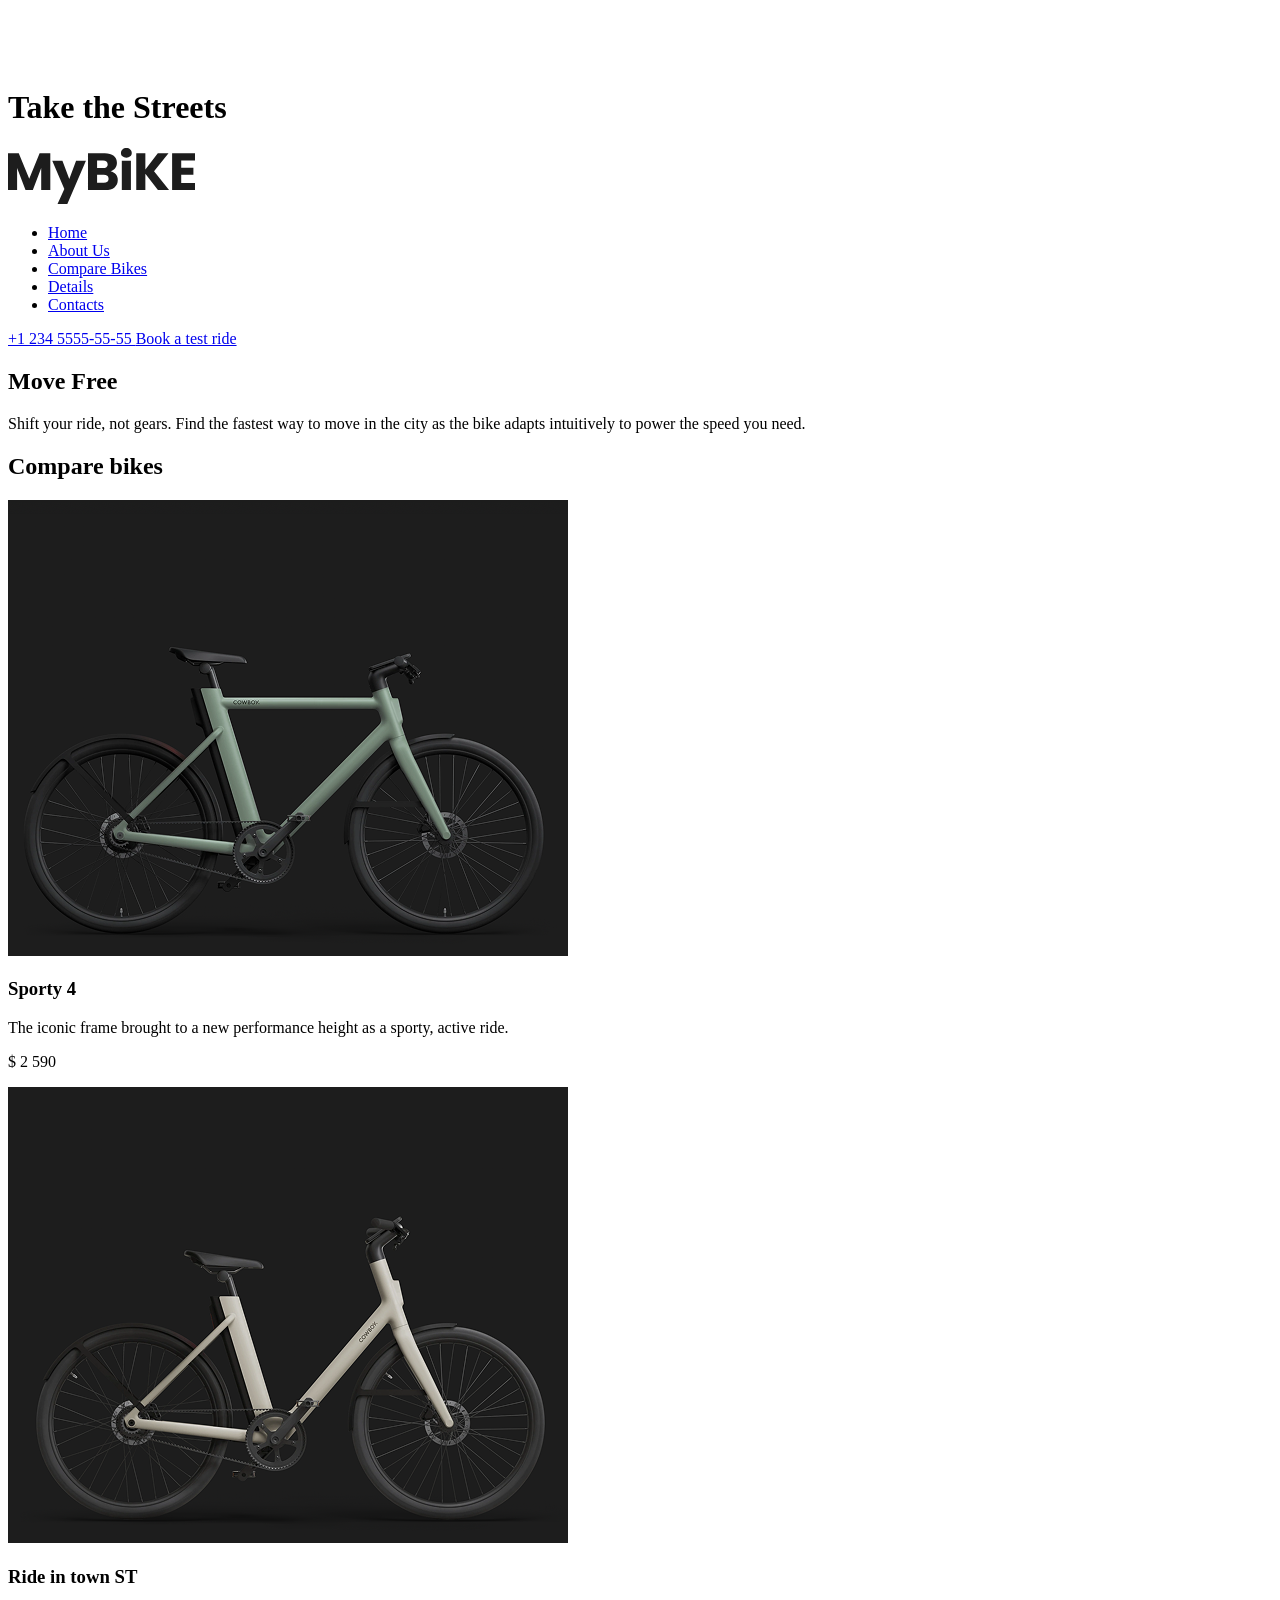
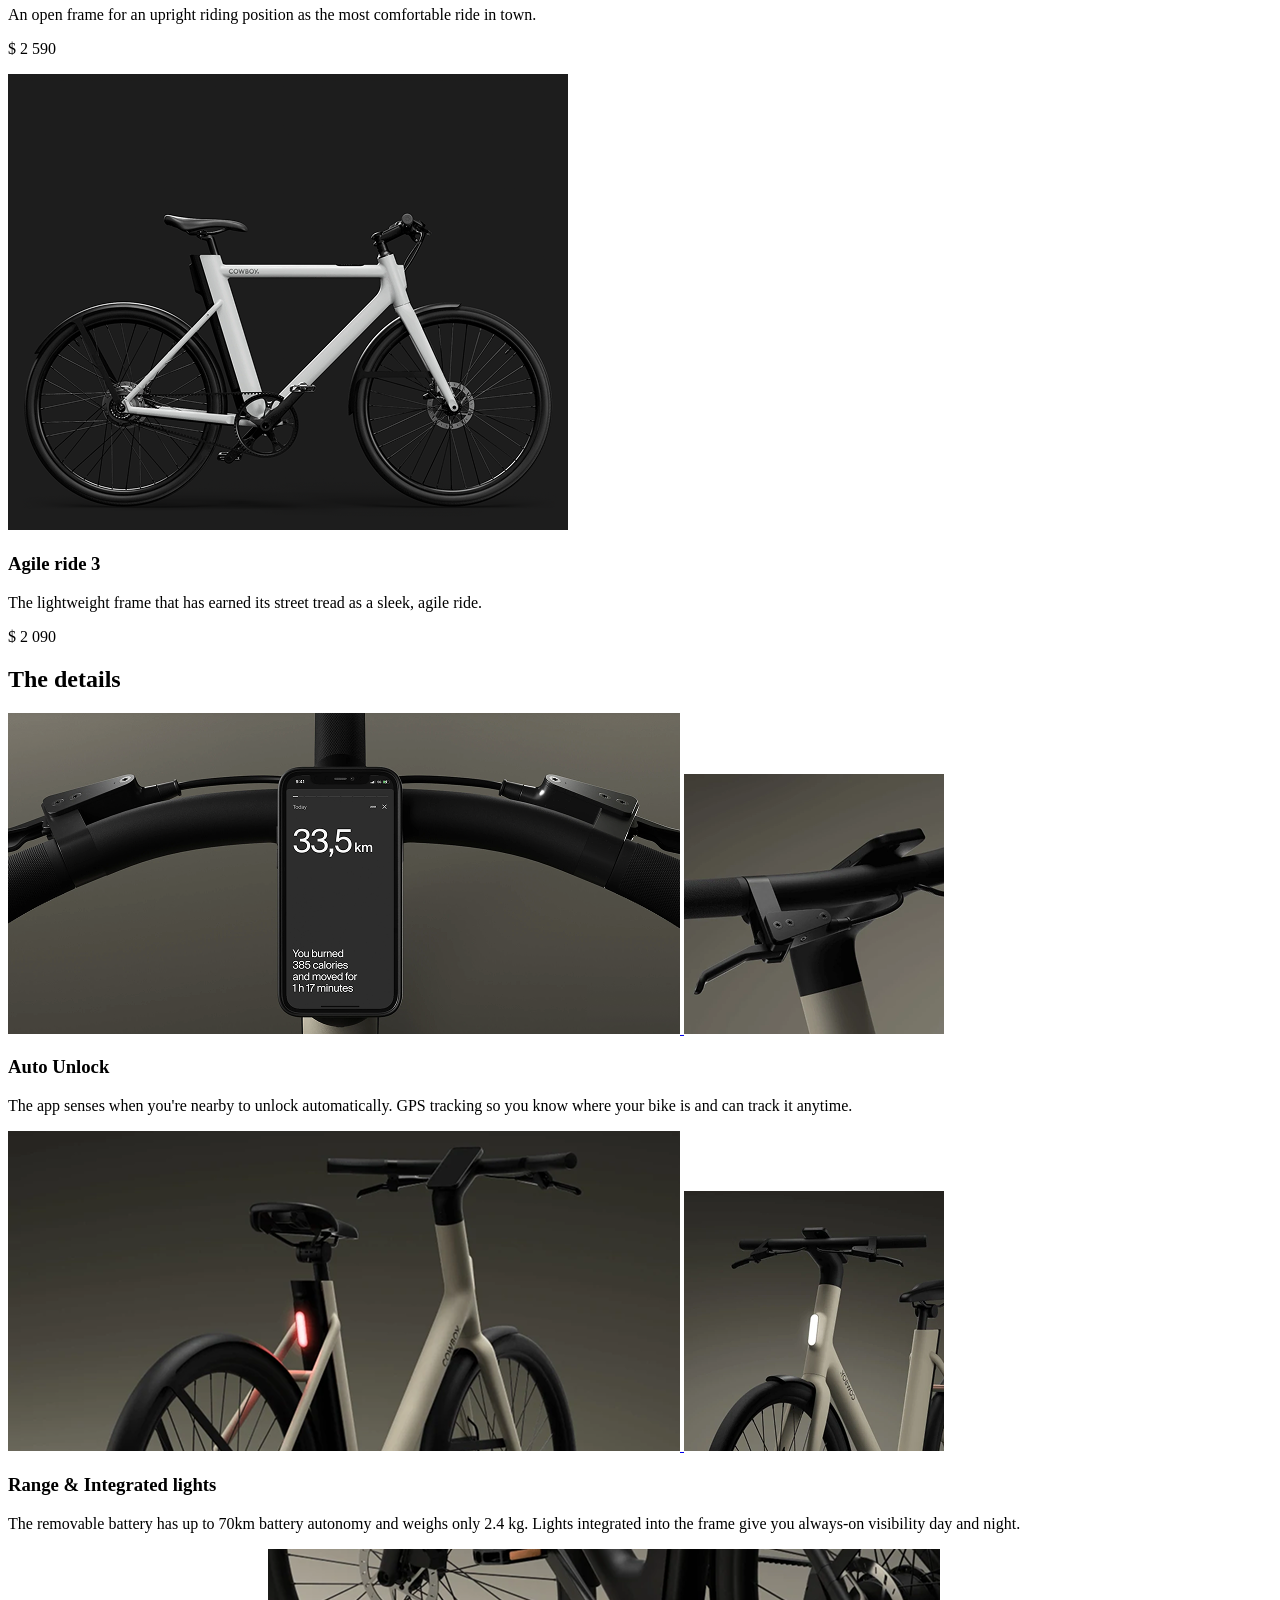
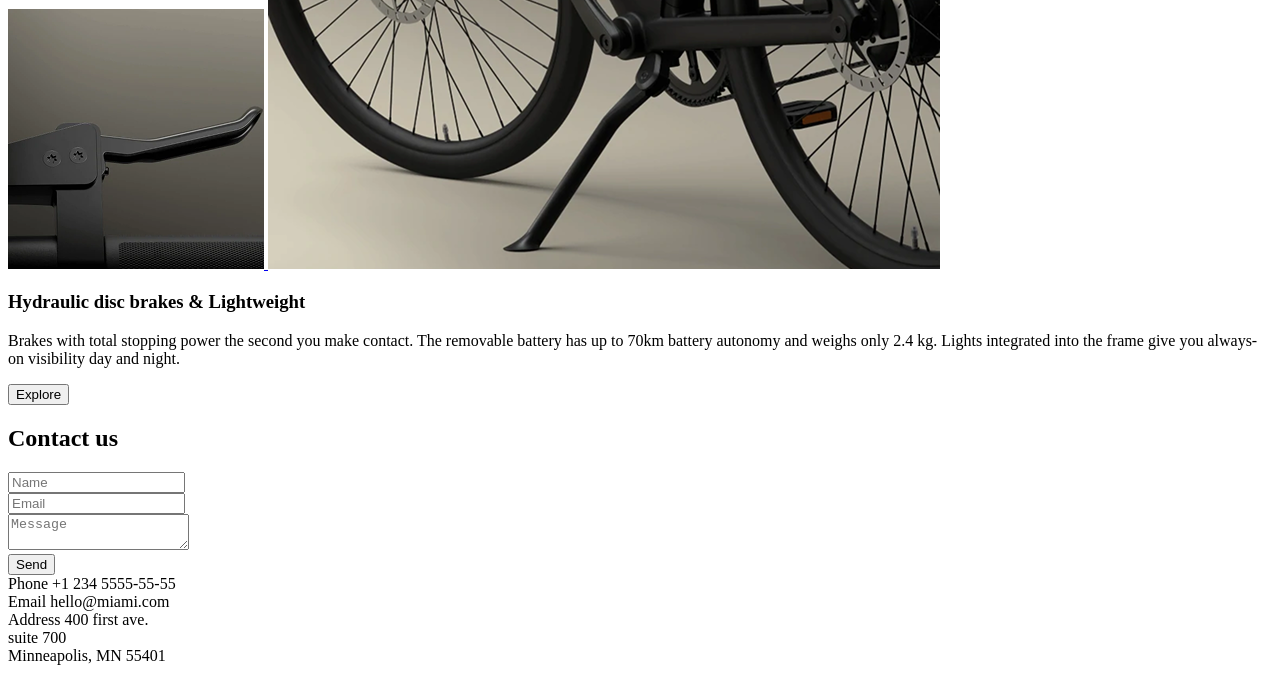
==== src/index.html @ 7ac9d255 "created a basic verst with subsequent staffing" ====
<!doctype html>
<html
  lang="en"
  class="page"
>
  <head>
    <meta charset="UTF-8" />
    <meta
      name="viewport"
      content="width=device-width, initial-scale=1.0"
    />
    <title>Landing Page</title>
    <link
      rel="preconnect"
      href="https://fonts.googleapis.com"
    />
    <link
      rel="preconnect"
      href="https://fonts.gstatic.com"
      crossorigin="anonymous"
    />
    <link
      href="https://fonts.googleapis.com/css2?family=Poppins:wght@400;500;600;700&display=swap"
      rel="stylesheet"
    />
    <link
      rel="stylesheet"
      href="./styles/main.scss"
    />
    <script
      src="scripts/main.js"
      defer
    ></script>
  </head>
  <body class="page__body">
    <header class="header">
      <div class="container">
        <div class="header__content">
          <div class="top-bar">
            <a
              href="#"
              class="top-bar__logo-link"
            >
              <img
                src="images/logo.svg"
                alt="Bike logo"
                class="top-bar__logo"
              />
            </a>
            <div class="top-bar__icons">
              <a
                href="#"
                class="icon icon--phone"
              ></a>
              <a
                href="#menu"
                class="icon icon--menu"
              ></a>
            </div>
          </div>
          <div class="header__bottom">
            <h1 class="header__title">Take the Streets</h1>
          </div>
        </div>
      </div>
    </header>

    <aside
      class="page__menu menu"
      id="menu"
    >
      <div class="container">
        <div class="top-bar menu__top">
          <a
            href="#"
            class="top-bar__logo"
          >
            <img
              src="images/menu-logo.svg"
              alt="Bike logo"
            />
          </a>
          <a
            href="#"
            class="icon icon--close"
          ></a>
        </div>

        <div class="menu__bottom">
          <nav class="nav menu__nav">
            <ul class="nav__list">
              <li class="nav__item">
                <a
                  class="nav__link"
                  href="#"
                >
                  Home
                </a>
              </li>
              <li class="nav__item">
                <a
                  class="nav__link"
                  href="#about-us"
                >
                  About Us
                </a>
              </li>
              <li class="nav__item">
                <a
                  class="nav__link"
                  href="#compare-bikes"
                >
                  Compare Bikes
                </a>
              </li>
              <li class="nav__item">
                <a
                  class="nav__link"
                  href="#details"
                >
                  Details
                </a>
              </li>
              <li class="nav__item">
                <a
                  class="nav__link"
                  href="#contacts"
                >
                  Contacts
                </a>
              </li>
            </ul>
          </nav>
          <a
            href="tel+1 234 5555-55-55:"
            class="menu__phone-number"
          >
            +1 234 5555-55-55
          </a>
          <a
            href="tel:+1 234 5555-55-55"
            class="menu__book-a-test"
          >
            Book a test ride
          </a>
        </div>
      </div>
    </aside>

    <main class="main">
      <div class="container">
        <div class="main__content">
          <section
            class="about"
            id="about"
          >
            <h2 class="about__title section-title section-title--first">
              Move Free
            </h2>

            <article class="about__content">
              <p class="about__text">
                Shift your ride, not gears. Find the fastest way to move in the
                city as the bike adapts intuitively to power the speed you need.
              </p>
            </article>
          </section>

          <section
            class="compare-bikes"
            id="compare-bikes"
          >
            <h2 class="section-title">Compare bikes</h2>

            <div class="compare-bikes__products">
              <article class="product compare-bikes__product">
                <img
                  src="images/product/sporty 4.png"
                  alt="sporty 4"
                  class="product__photo"
                />
                <h3 class="product__title">Sporty 4</h3>
                <p class="product__text">
                  The iconic frame brought to a new performance height as a
                  sporty, active ride.
                </p>
                <p class="product__price">$ 2 590</p>
              </article>
              <article class="product compare-bikes__product">
                <img
                  src="images/product/ride in town st.png"
                  alt="Ride in town ST"
                  class="product__photo"
                />
                <h3 class="product__title">Ride in town ST</h3>
                <p class="product__text">
                  An open frame for an upright riding position as the most
                  comfortable ride in town.
                </p>
                <p class="product__price">$ 2 590</p>
              </article>
              <article class="product compare-bikes__product">
                <img
                  src="images/product/agile ride 3.png"
                  alt="sporty 4"
                  class="product__photo"
                />
                <h3 class="product__title">Agile ride 3</h3>
                <p class="product__text">
                  The lightweight frame that has earned its street tread as a
                  sleek, agile ride.
                </p>
                <p class="product__price">$ 2 090</p>
              </article>
            </div>
          </section>

          <section
            class="detaileses"
            id="details"
          >
            <h2 class="section-title">The details</h2>

            <div class="detaileses__wrapper">
              <article class="details">
                <div class="details__photos">
                  <a
                    href="#"
                    class="details__link details__link--wide"
                  >
                    <img
                      class="details__photo"
                      src="images/details/navigator.png"
                      alt="phone navigator"
                    />
                  </a>
                  <a
                    href="#"
                    class="details__link details__link--square"
                  >
                    <img
                      class="details__photo"
                      src="images/details/bicycle-frame.png"
                      alt="bicycle frame"
                    />
                  </a>
                </div>

                <div class="details__text-block">
                  <h3 class="details__title">Auto Unlock</h3>
                  <p class="details__text">
                    The app senses when you're nearby to unlock automatically.
                    GPS tracking so you know where your bike is and can track it
                    anytime.
                  </p>
                </div>
              </article>

              <article class="details">
                <div class="details__photos">
                  <a
                    href="#"
                    class="details__link details__link--wide"
                  >
                    <img
                      class="details__photo"
                      src="images/details/back-pos.png"
                      alt="bicycle back position"
                    />
                  </a>
                  <a
                    href="#"
                    class="details__link details__link--square"
                  >
                    <img
                      class="details__photo"
                      src="images/details/front-pos.png"
                      alt="bicycle front position"
                    />
                  </a>
                </div>

                <div class="details__text-block">
                  <h3 class="details__title">Range & Integrated lights</h3>
                  <p class="details__text">
                    The removable battery has up to 70km battery autonomy and
                    weighs only 2.4 kg. Lights integrated into the frame give
                    you always-on visibility day and night.
                  </p>
                </div>
              </article>

              <article class="details">
                <div class="details__photos">
                  <a
                    href="#"
                    class="details__link details__link--square"
                  >
                    <img
                      class="details__photo"
                      src="images/details/hand-brakes.png"
                      alt="bicycle hand brakes"
                    />
                  </a>
                  <a
                    href="#"
                    class="details__link details__link--wide"
                  >
                    <img
                      class="details__photo"
                      src="images/details/footrest.png"
                      alt="bicycle footrest"
                    />
                  </a>
                </div>

                <div class="details__text-block">
                  <h3 class="details__title">
                    Hydraulic disc brakes & Lightweight
                  </h3>
                  <p class="details__text">
                    Brakes with total stopping power the second you make
                    contact. The removable battery has up to 70km battery
                    autonomy and weighs only 2.4 kg. Lights integrated into the
                    frame give you always-on visibility day and night.
                  </p>
                </div>
              </article>

              <button
                type="submit"
                class="button button--details"
              >
                Explore
              </button>
            </div>
          </section>

          <section
            class="contacts"
            id="contacts"
          >
            <h2 class="section-title">Contact us</h2>

            <div class="contacts__wrapper">
              <article class="contact">
                <form
                  action="#"
                  class="contact__form"
                >
                  <div class="contact__form-group">
                    <label
                      for="name"
                      class="contact__label"
                    ></label>
                    <input
                      type="text"
                      id="name"
                      class="contact__input"
                      placeholder="Name"
                    />
                  </div>
                  <div class="contact__form-group">
                    <label
                      for="email"
                      class="contact__label"
                    ></label>
                    <input
                      type="email"
                      id="email"
                      class="contact__input"
                      placeholder="Email"
                    />
                  </div>
                  <div class="contact__form-group">
                    <label
                      for="message"
                      class="contact__label"
                    ></label>
                    <textarea
                      id="message"
                      class="contact__textarea"
                      placeholder="Message"
                    ></textarea>
                  </div>
                  <button
                    type="submit"
                    class="button button--label"
                  >
                    Send
                  </button>
                </form>
              </article>

              <article class="contact contact--info">
                <div class="contact__info">
                  <div class="contact__info-item">
                    <span class="contact__info-label">Phone</span>
                    <span class="contact__info-value">+1 234 5555-55-55</span>
                  </div>
                  <div class="contact__info-item">
                    <span class="contact__info-label">Email</span>
                    <span class="contact__info-value">hello@miami.com</span>
                  </div>
                  <div class="contact__info-item">
                    <span class="contact__info-label">Address</span>
                    <span class="contact__info-value">
                      400 first ave.
                      <br />
                      suite 700
                      <br />
                      Minneapolis, MN 55401
                    </span>
                  </div>
                </div>
              </article>
            </div>
          </section>
        </div>
      </div>
    </main>

    <footer class="footer">
      <div class="footer__image"></div>
    </footer>
  </body>
</html>
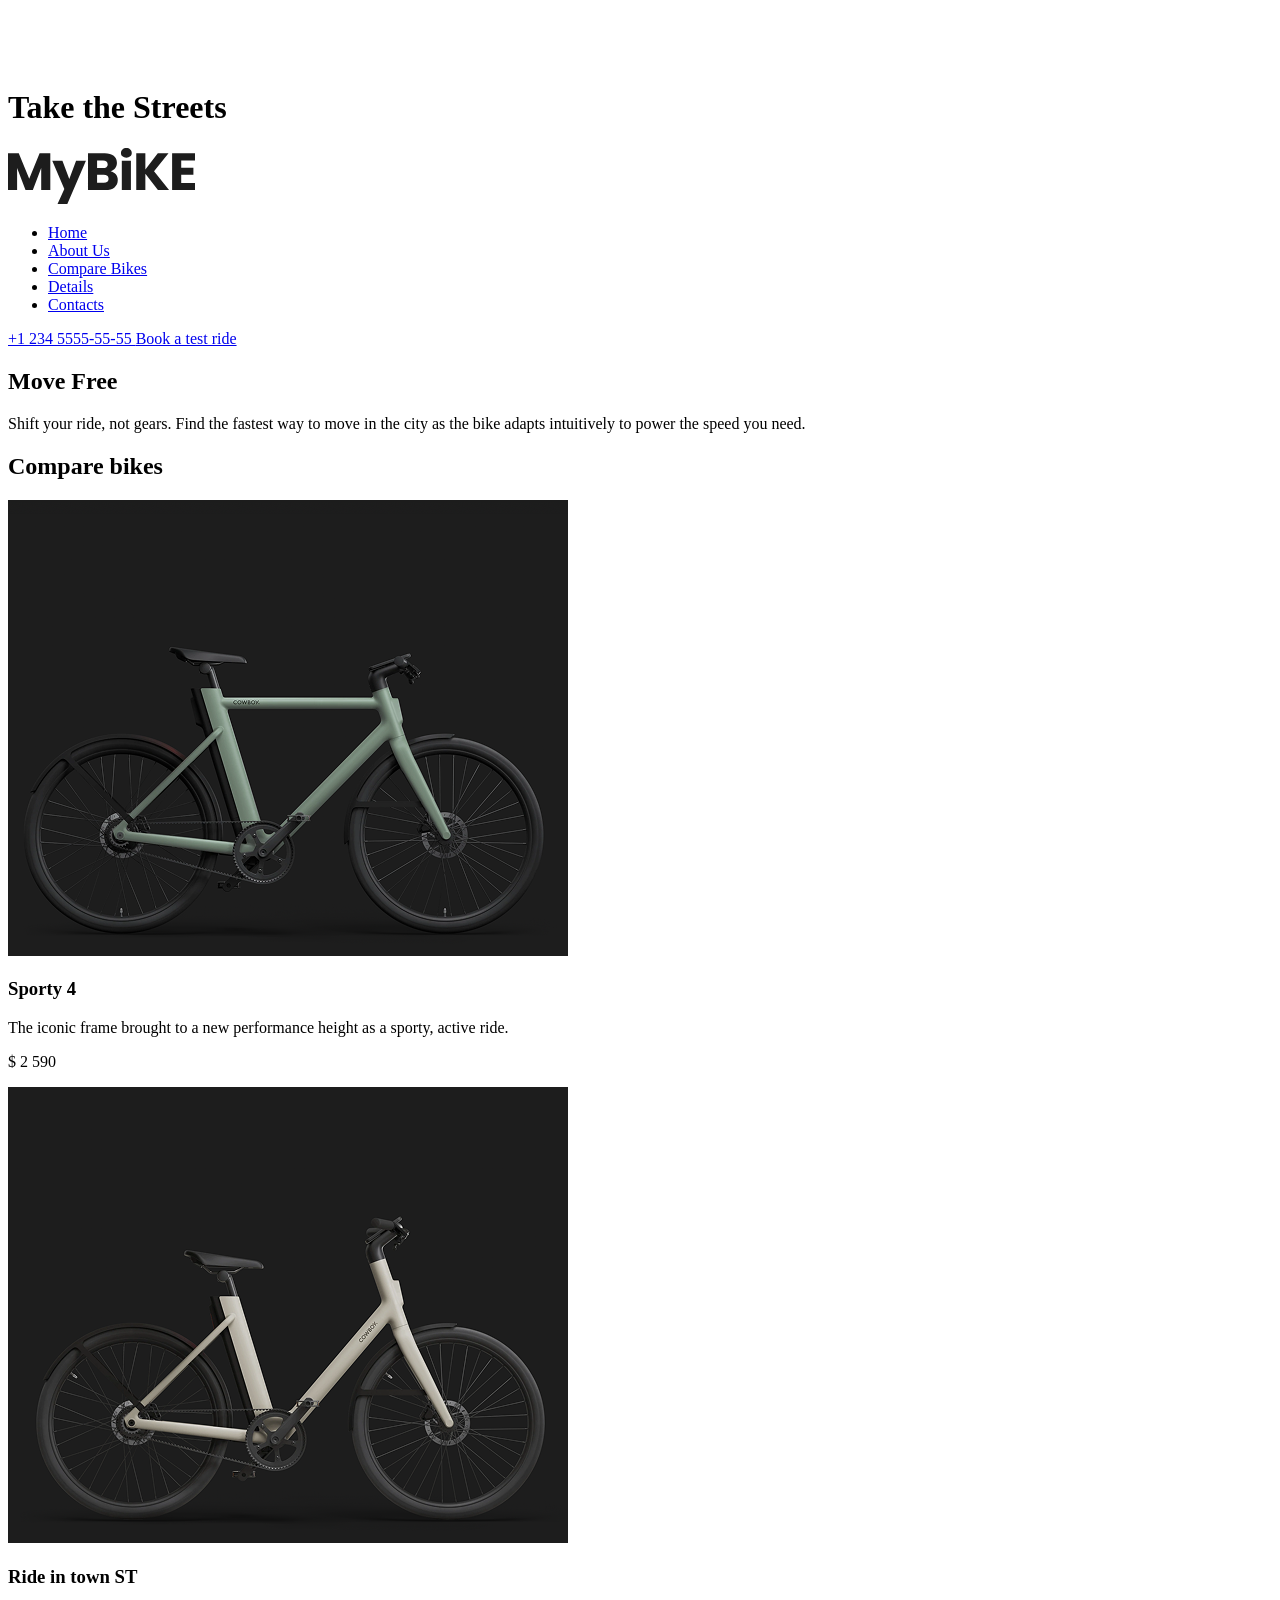
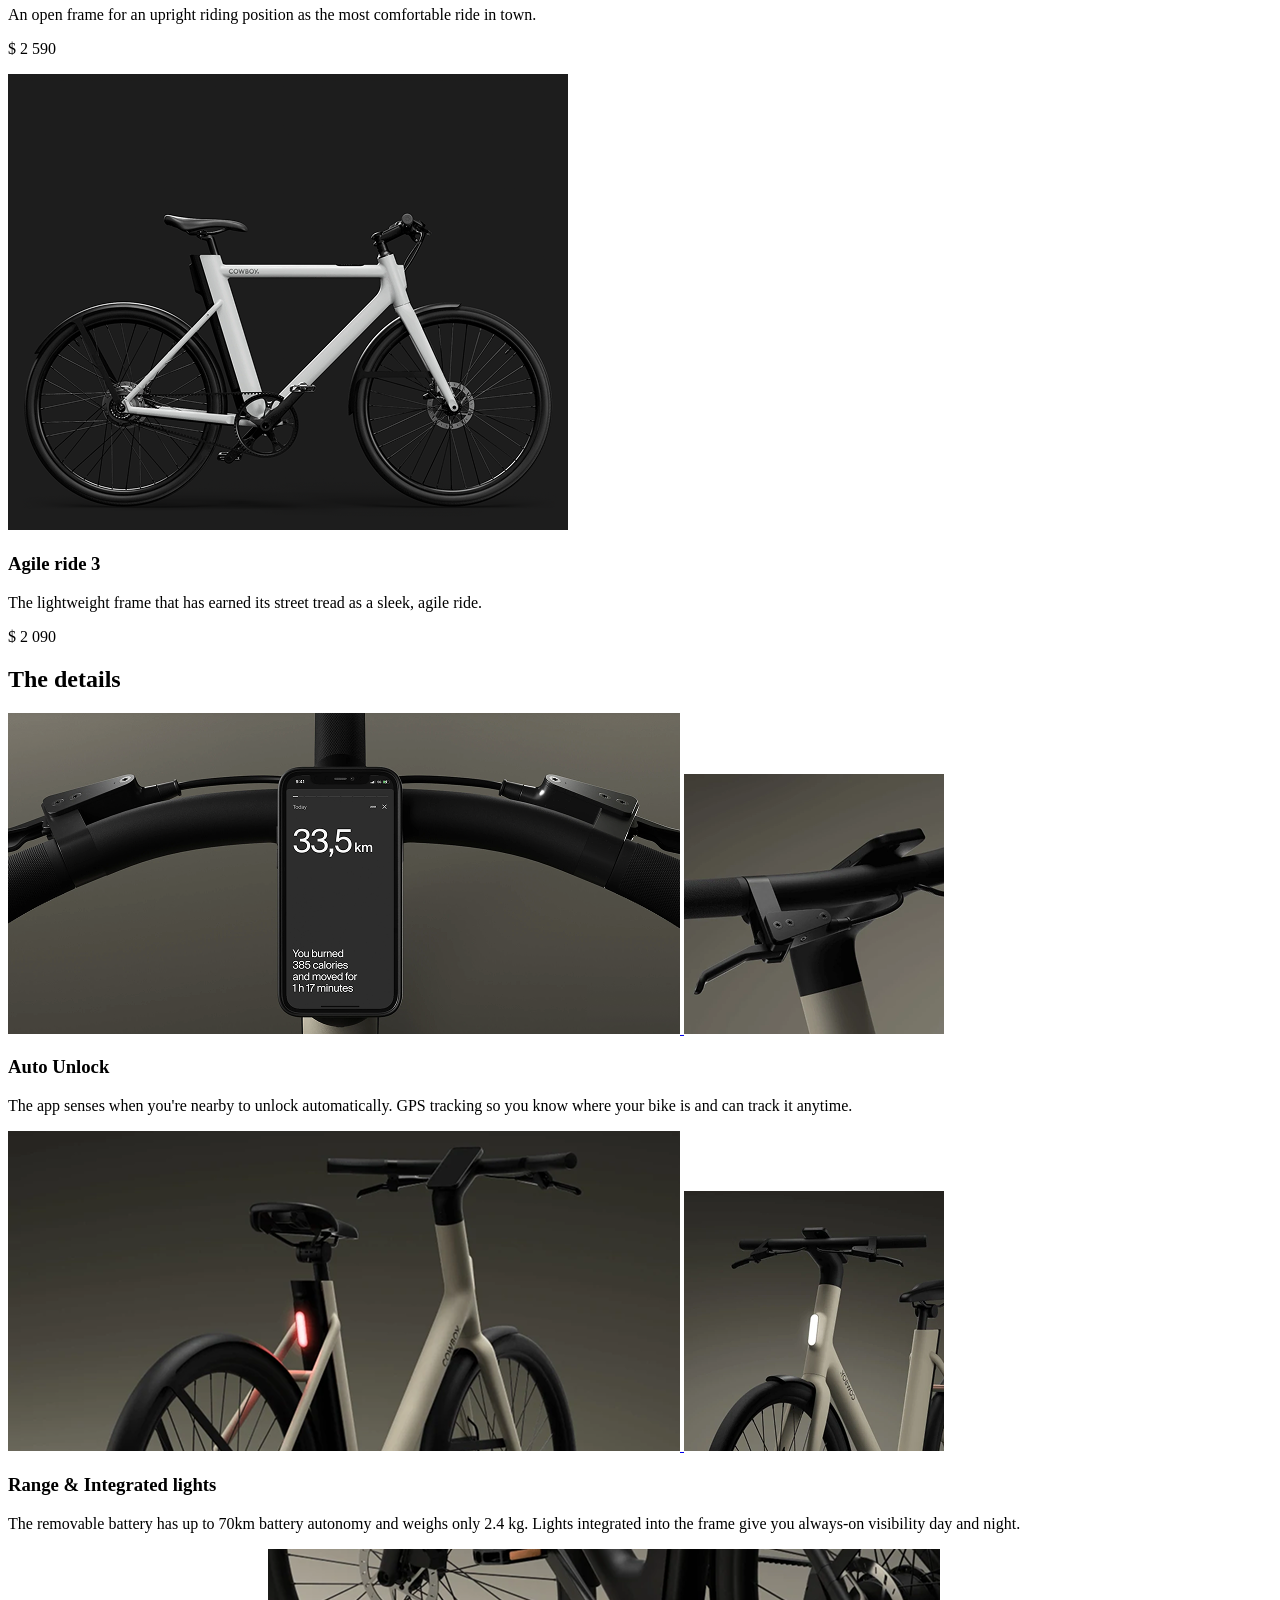
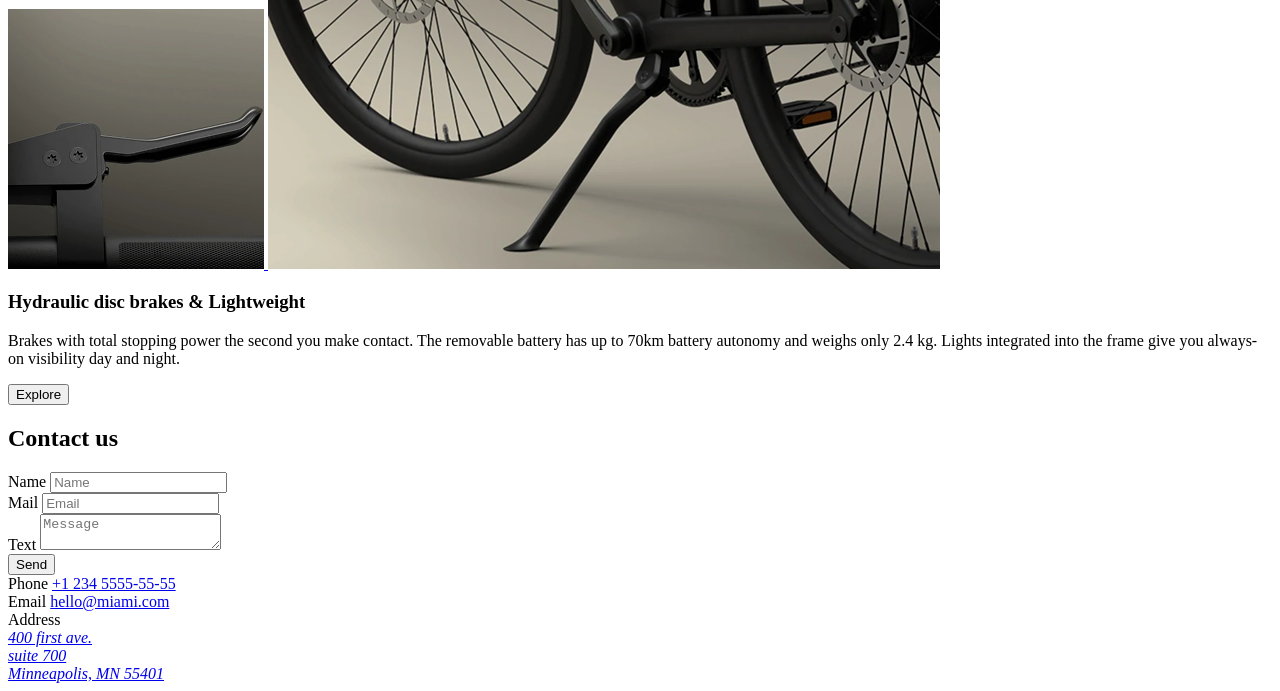
==== commit 15f537fb: "made edits to the markup" ====
--- a/src/index.html
+++ b/src/index.html
@@ -26,6 +26,11 @@
     <link
       rel="stylesheet"
       href="./styles/main.scss"
+    />
+    <link
+      rel="icon"
+      href="images/logo.svg"
+      type="image/svg+xml"
     />
     <script
       src="scripts/main.js"
@@ -49,7 +54,7 @@
             </a>
             <div class="top-bar__icons">
               <a
-                href="#"
+                href="tel:+12345555555"
                 class="icon icon--phone"
               ></a>
               <a
@@ -132,13 +137,13 @@
             </ul>
           </nav>
           <a
-            href="tel+1 234 5555-55-55:"
+            href="tel:+12345555555"
             class="menu__phone-number"
           >
             +1 234 5555-55-55
           </a>
           <a
-            href="tel:+1 234 5555-55-55"
+            href="tel:+12345555555"
             class="menu__book-a-test"
           >
             Book a test ride
@@ -347,40 +352,50 @@
                 <form
                   action="#"
                   class="contact__form"
+                  onsubmit="this.reset(); return false"
                 >
                   <div class="contact__form-group">
                     <label
                       for="name"
-                      class="contact__label"
-                    ></label>
+                      class="contact__label visually-hidden"
+                    >
+                      Name
+                    </label>
                     <input
                       type="text"
                       id="name"
                       class="contact__input"
                       placeholder="Name"
+                      required
                     />
                   </div>
                   <div class="contact__form-group">
                     <label
                       for="email"
-                      class="contact__label"
-                    ></label>
+                      class="contact__label visually-hidden"
+                    >
+                      Mail
+                    </label>
                     <input
                       type="email"
                       id="email"
                       class="contact__input"
                       placeholder="Email"
+                      required
                     />
                   </div>
                   <div class="contact__form-group">
                     <label
                       for="message"
-                      class="contact__label"
-                    ></label>
+                      class="contact__label visually-hidden"
+                    >
+                      Text
+                    </label>
                     <textarea
                       id="message"
                       class="contact__textarea"
                       placeholder="Message"
+                      required
                     ></textarea>
                   </div>
                   <button
@@ -396,21 +411,37 @@
                 <div class="contact__info">
                   <div class="contact__info-item">
                     <span class="contact__info-label">Phone</span>
-                    <span class="contact__info-value">+1 234 5555-55-55</span>
+                    <a
+                      href="tel:+12345555555"
+                      class="contact__info-value"
+                    >
+                      +1 234 5555-55-55
+                    </a>
                   </div>
                   <div class="contact__info-item">
                     <span class="contact__info-label">Email</span>
-                    <span class="contact__info-value">hello@miami.com</span>
+                    <a
+                      href="mailto:hello@miami.com"
+                      class="contact__info-value"
+                    >
+                      hello@miami.com
+                    </a>
                   </div>
                   <div class="contact__info-item">
                     <span class="contact__info-label">Address</span>
-                    <span class="contact__info-value">
-                      400 first ave.
-                      <br />
-                      suite 700
-                      <br />
-                      Minneapolis, MN 55401
-                    </span>
+                    <a
+                      href="https://www.google.com/maps/place/400+1st+Ave+NE,+Minneapolis,+MN+55413,+%D0%A1%D0%A8%D0%90/@44.9893029,-93.2575378,17z/data=!3m1!4b1!4m6!3m5!1s0x52b32d78f826172b:0x63ee5ab34d1de978!8m2!3d44.9892991!4d-93.2549629!16s%2Fg%2F11scn14qbp?entry=ttu&g_ep=EgoyMDI1MTIwOC4wIKXMDSoASAFQAw%3D%3D"
+                      target="_blank"
+                      class="contact__info-value"
+                    >
+                      <address class="contact__info-value">
+                        400 first ave.
+                        <br />
+                        suite 700
+                        <br />
+                        Minneapolis, MN 55401
+                      </address>
+                    </a>
                   </div>
                 </div>
               </article>
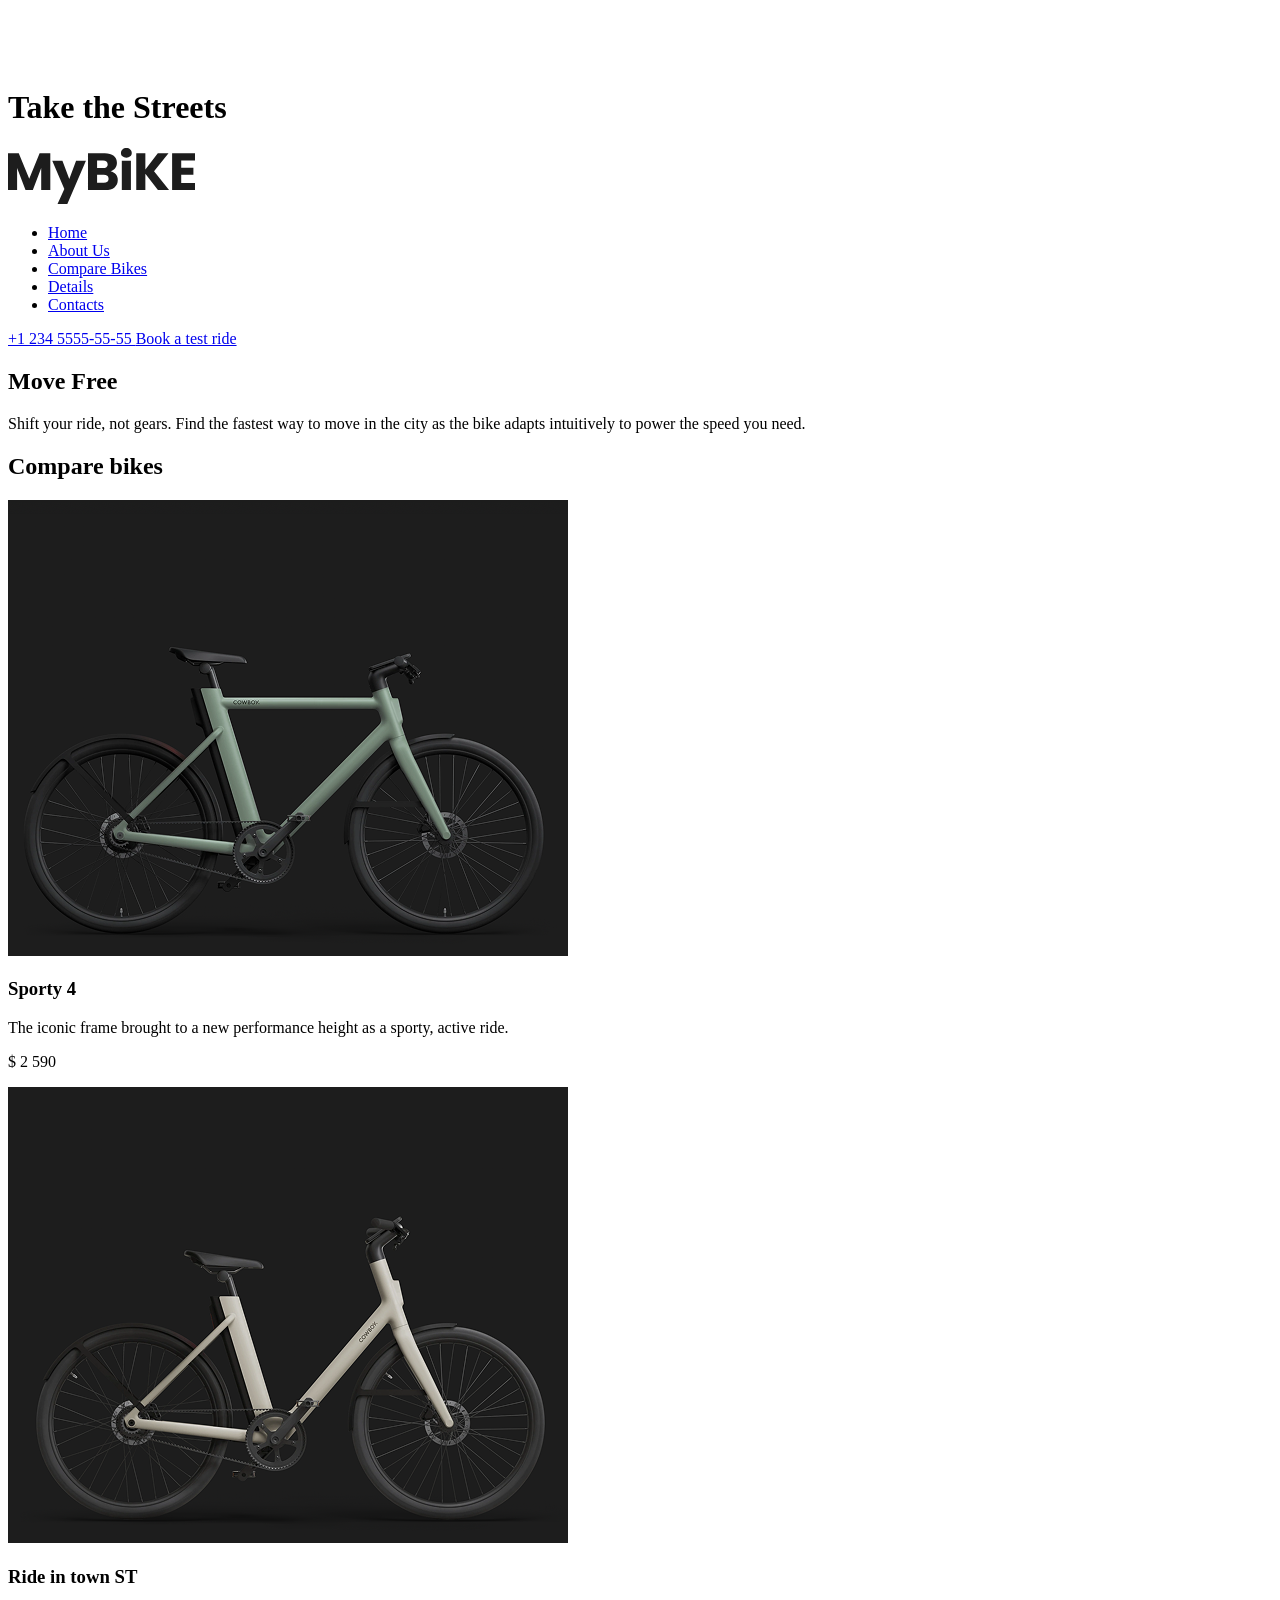
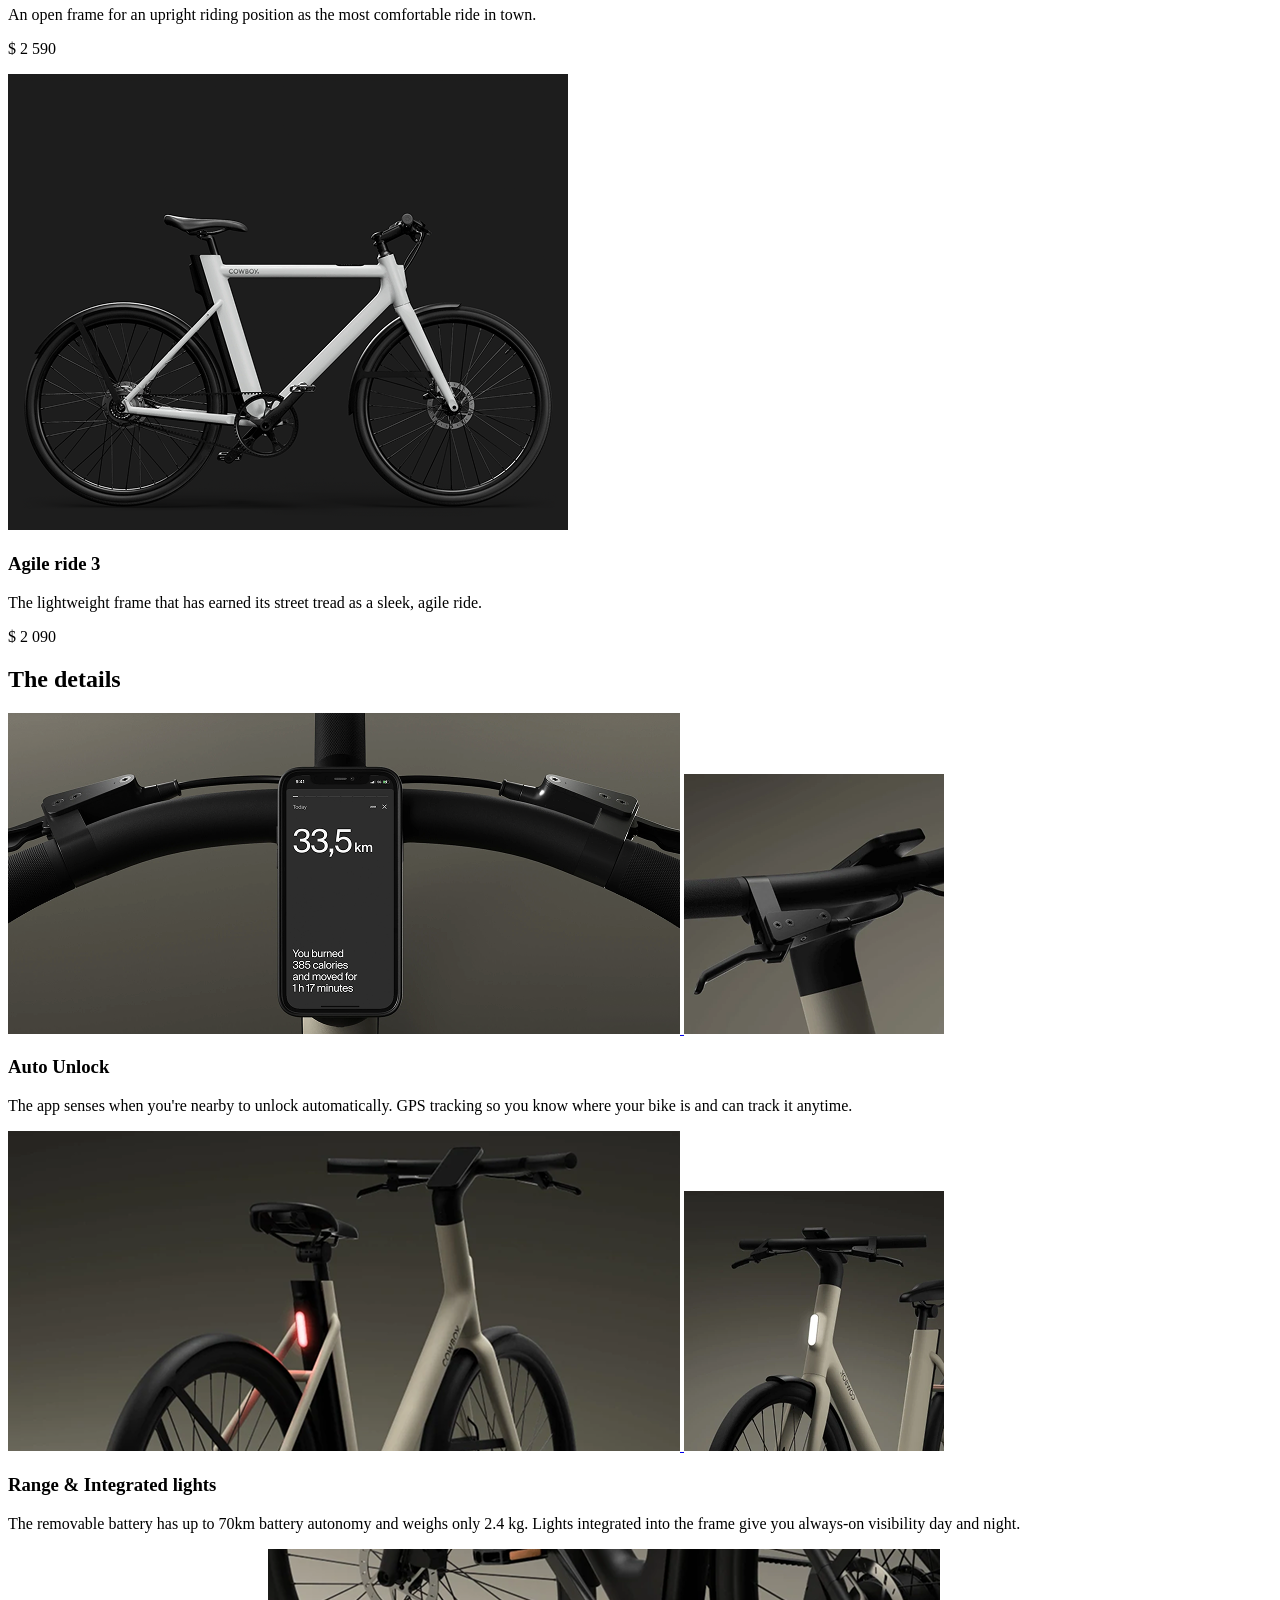
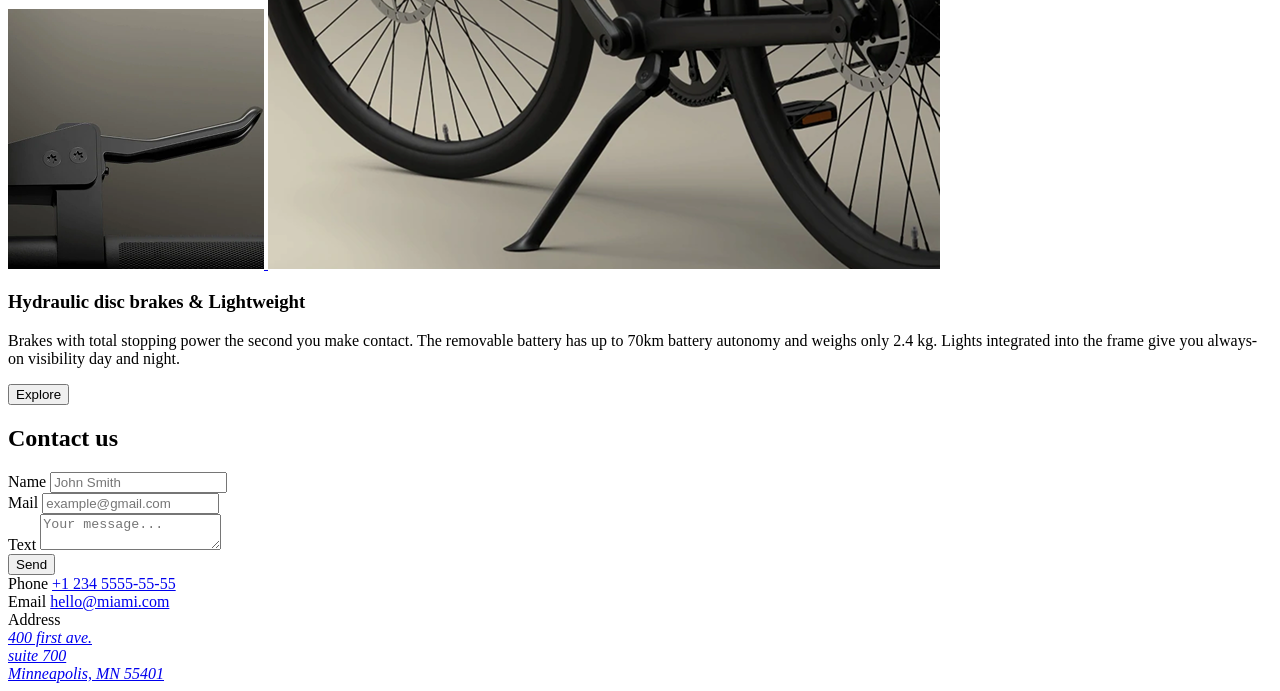
==== commit 65f80eeb: "created a new path to styles; organized styles into folders; separated hard-coded numbers into a var" ====
--- a/src/index.html
+++ b/src/index.html
@@ -9,7 +9,7 @@
       name="viewport"
       content="width=device-width, initial-scale=1.0"
     />
-    <title>Landing Page</title>
+    <title>Take the Streets</title>
     <link
       rel="preconnect"
       href="https://fonts.googleapis.com"
@@ -37,7 +37,10 @@
       defer
     ></script>
   </head>
-  <body class="page__body">
+  <body
+    class="page__body"
+    id="top"
+  >
     <header class="header">
       <div class="container">
         <div class="header__content">
@@ -77,7 +80,7 @@
       <div class="container">
         <div class="top-bar menu__top">
           <a
-            href="#"
+            href="#top"
             class="top-bar__logo"
           >
             <img
@@ -365,7 +368,7 @@
                       type="text"
                       id="name"
                       class="contact__input"
-                      placeholder="Name"
+                      placeholder="John Smith"
                       required
                     />
                   </div>
@@ -380,7 +383,7 @@
                       type="email"
                       id="email"
                       class="contact__input"
-                      placeholder="Email"
+                      placeholder="example@gmail.com"
                       required
                     />
                   </div>
@@ -394,7 +397,7 @@
                     <textarea
                       id="message"
                       class="contact__textarea"
-                      placeholder="Message"
+                      placeholder="Your message..."
                       required
                     ></textarea>
                   </div>
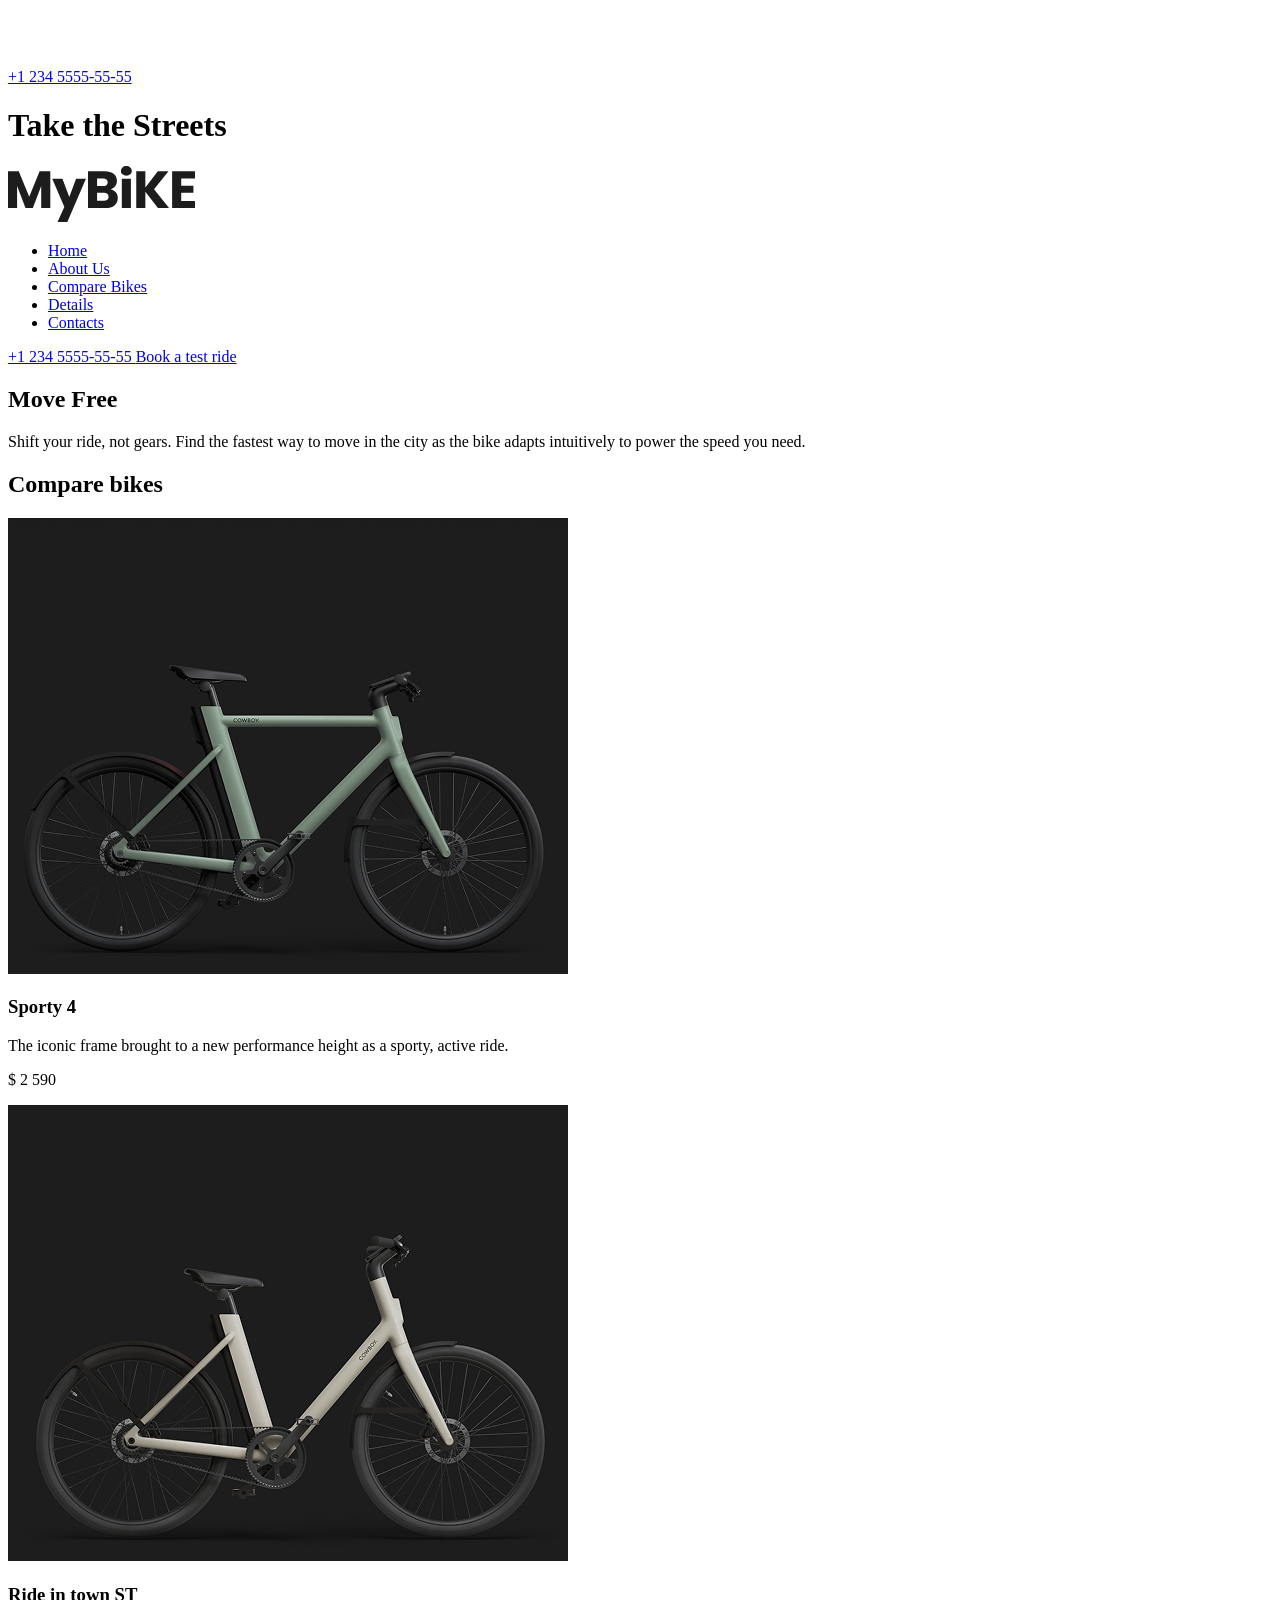
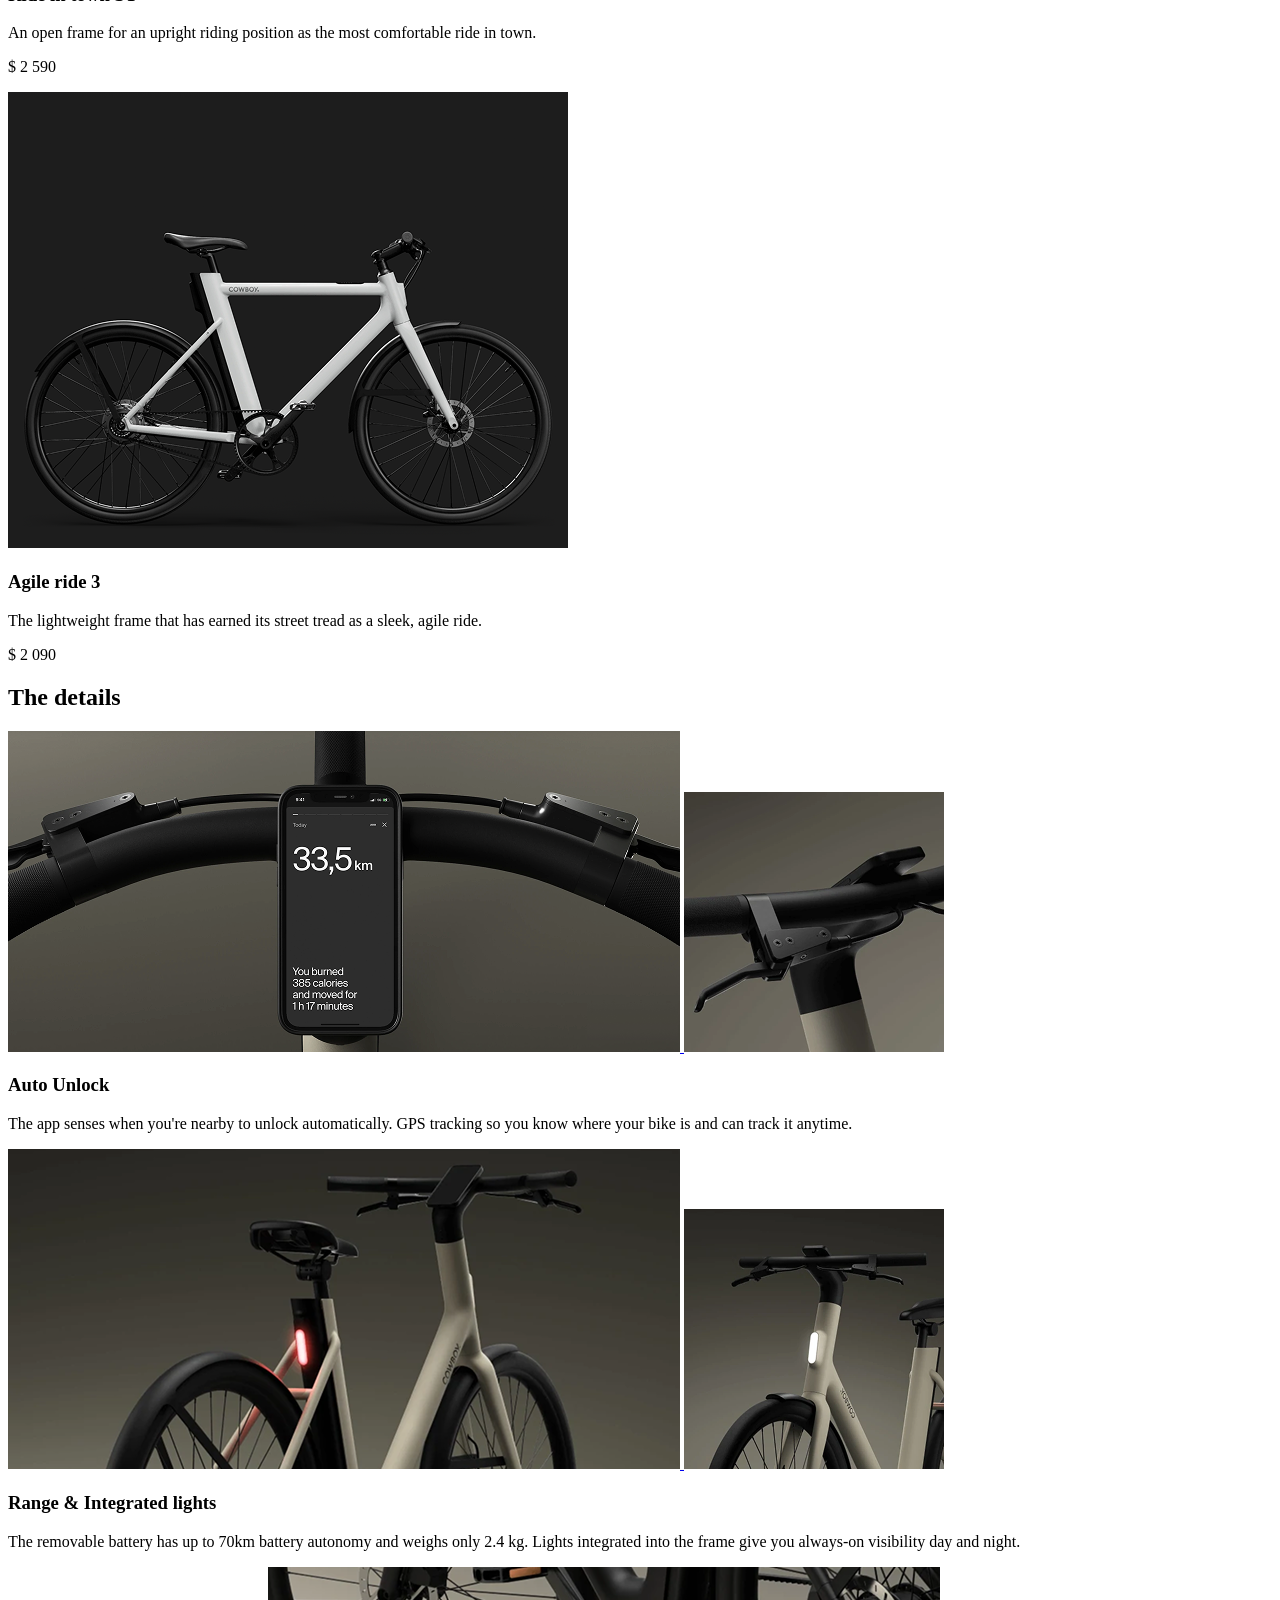
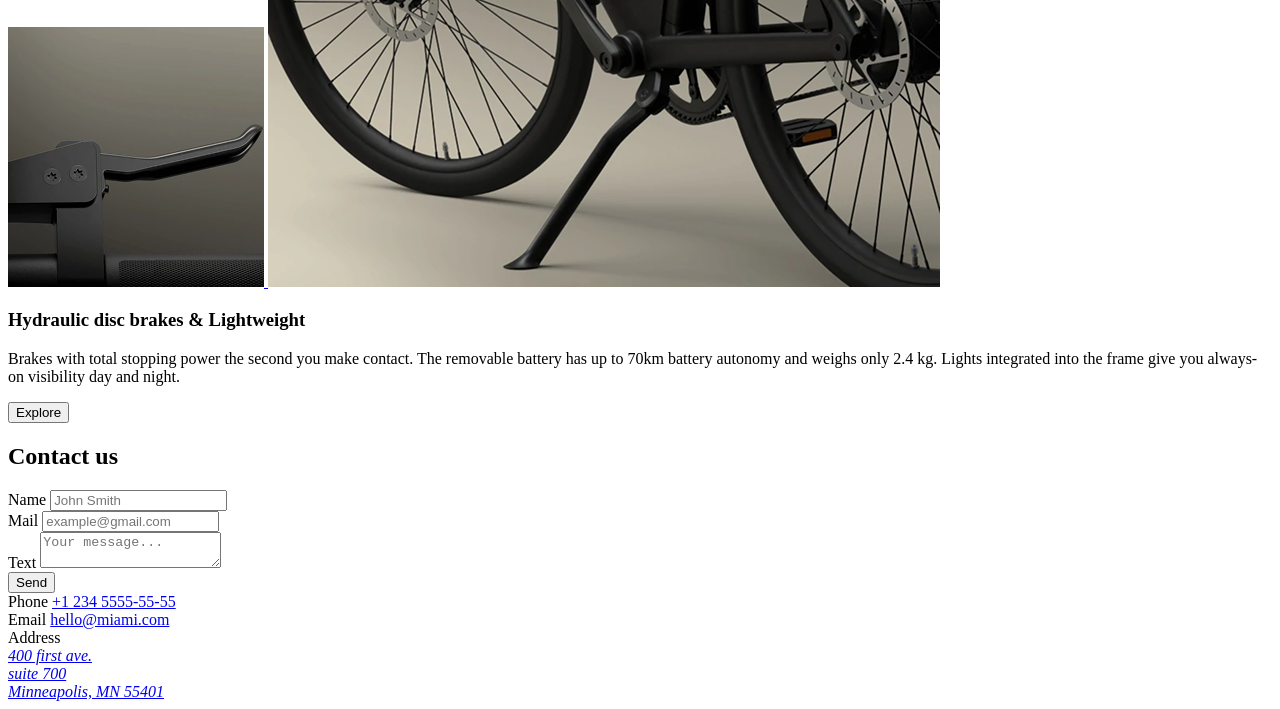
==== commit b86bc78a: "fixed problems" ====
--- a/src/index.html
+++ b/src/index.html
@@ -59,7 +59,9 @@
               <a
                 href="tel:+12345555555"
                 class="icon icon--phone"
-              ></a>
+              >
+                <span class="top-bar__phone-text">+1 234 5555-55-55</span>
+              </a>
               <a
                 href="#menu"
                 class="icon icon--menu"
@@ -108,7 +110,7 @@
               <li class="nav__item">
                 <a
                   class="nav__link"
-                  href="#about-us"
+                  href="#about"
                 >
                   About Us
                 </a>
